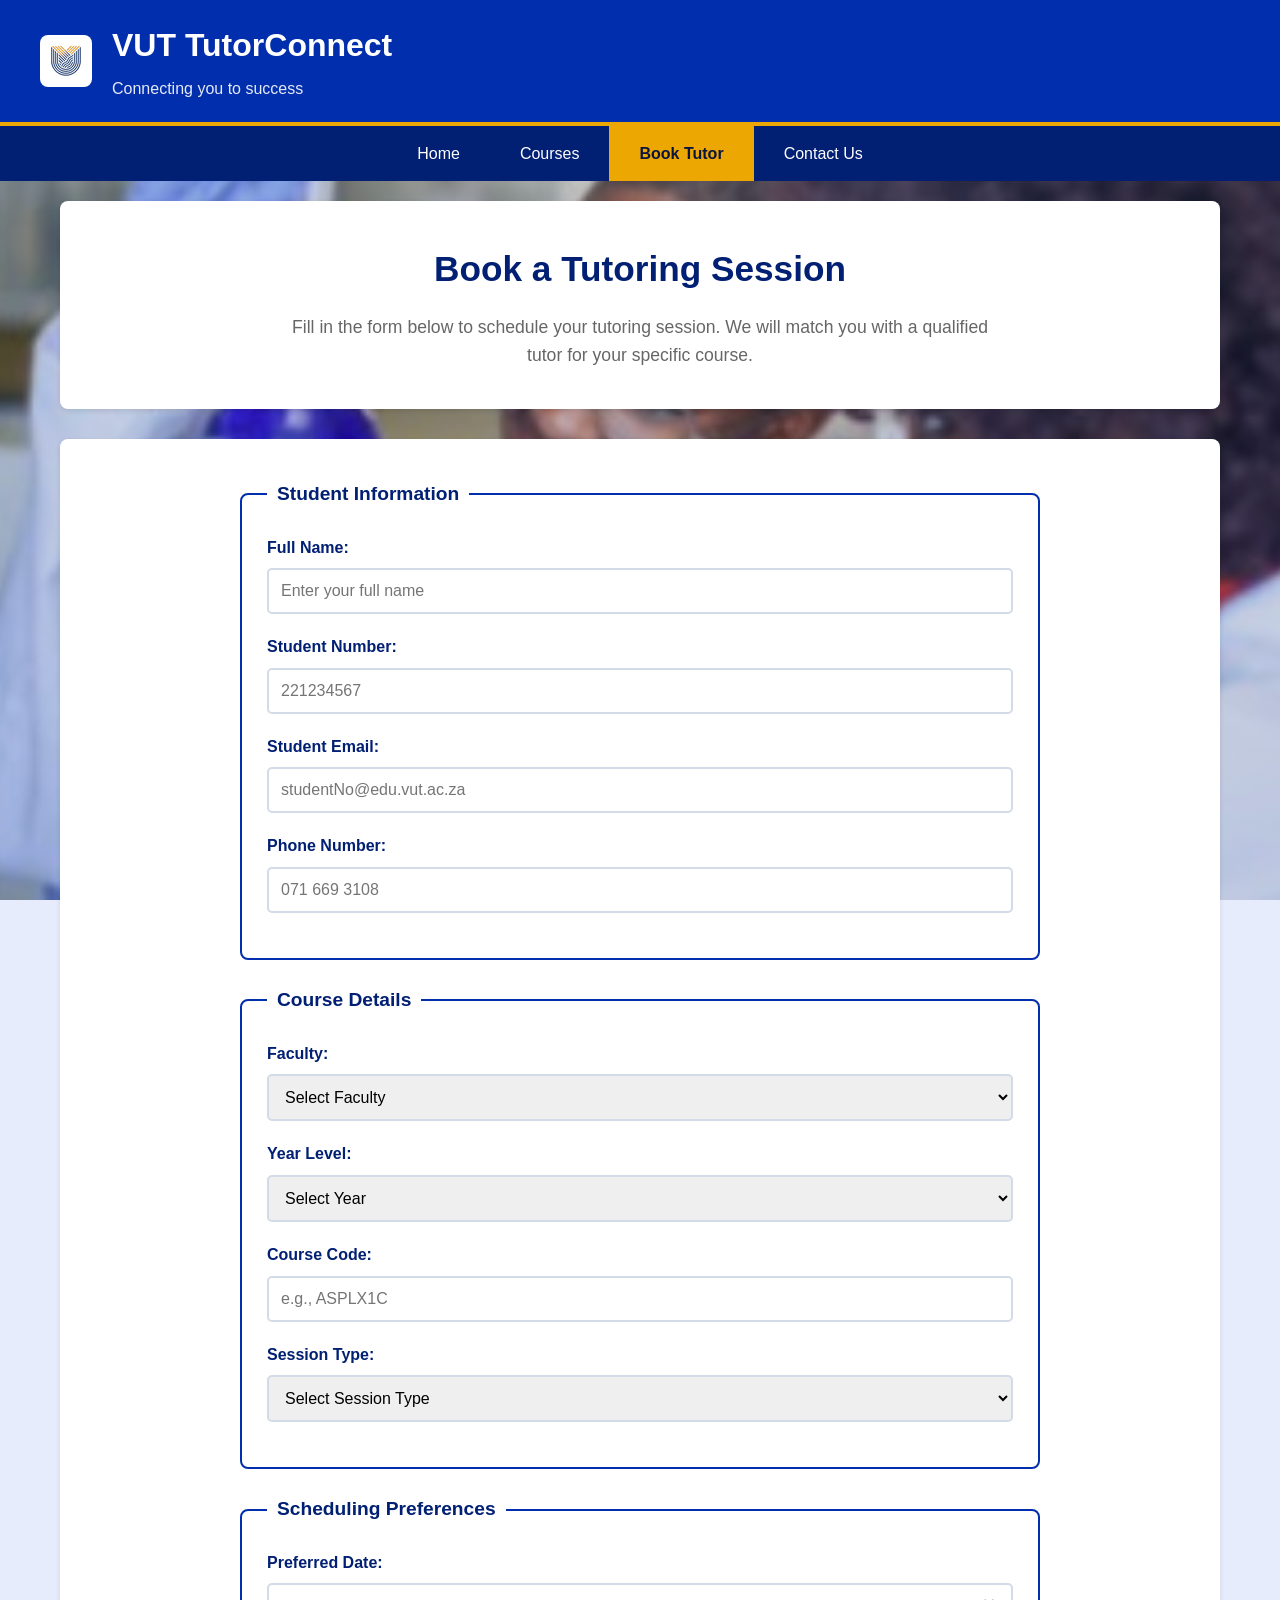
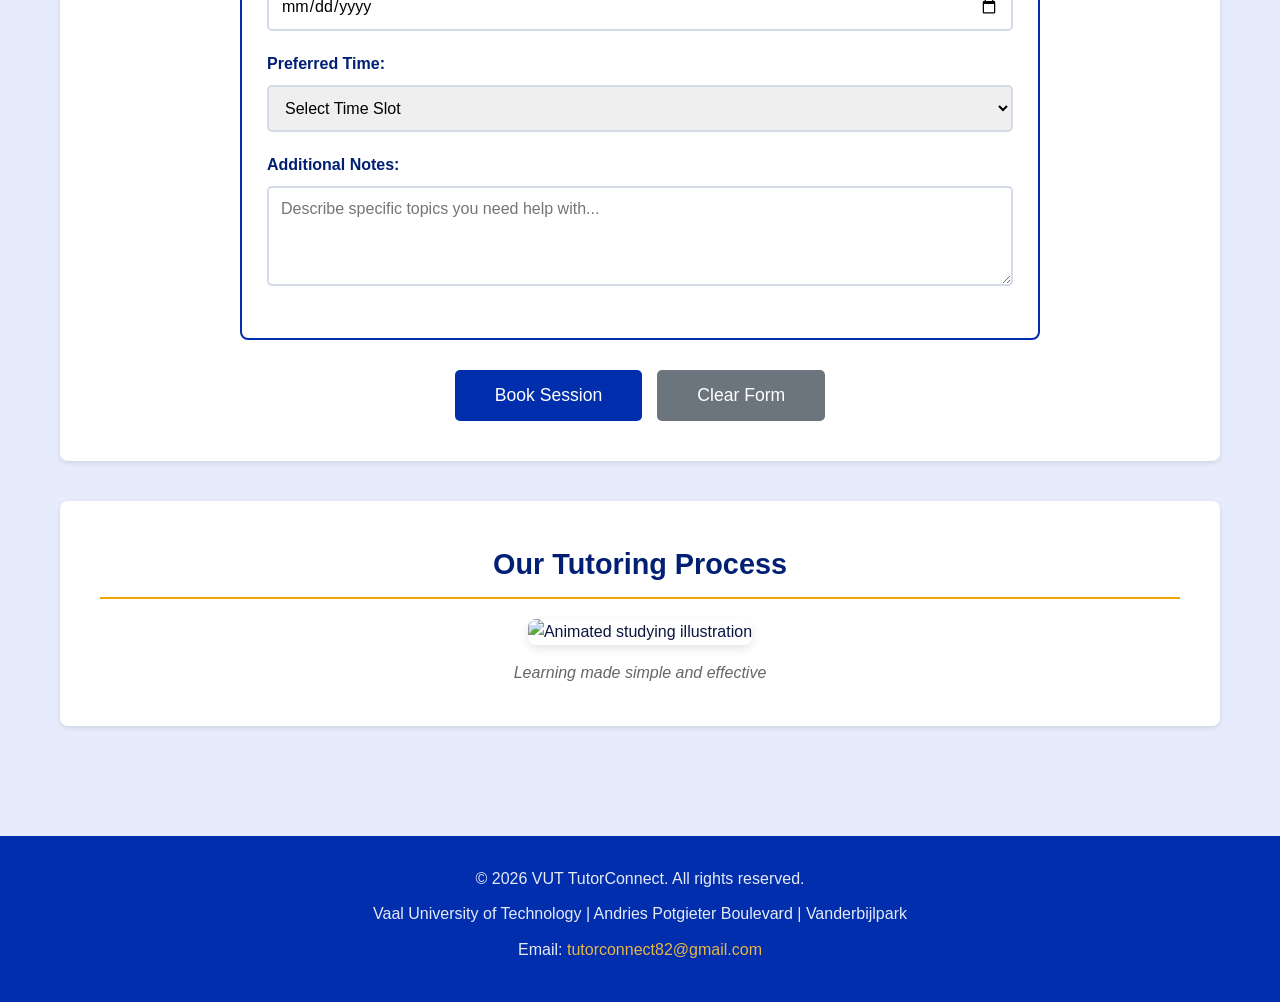
==== booking.html @ bb349d80 "First version of VUT TutorConnect" ====
<!DOCTYPE html>
<html lang="en">
<head>
    <meta charset="UTF-8">
    <meta name="viewport" content="width=device-width, initial-scale=1.0">
    <meta name="description" content="Book a tutoring session at VUT TutorConnect - Easy online booking form for all courses and year levels">
    <meta name="keywords" content="book tutor, VUT tutoring session, academic support booking">
    <meta name="author" content="VUT TutorConnect">
    <title>Book a Tutor - VUT TutorConnect</title>
    <link rel="icon" type="image/png" sizes="32x32" href="images/favicon-32x32.png">
    <link rel="stylesheet" href="styles.css">
</head>
<body>
    <header class="banner">
        <div class="logo-container">
            <a href="index.html" class="logo-link" aria-label="TutorConnect - go to home page">
                <img src="images/favicon-32x32.png" alt="TutorConnect logo" width="32" height="32">
            </a>
            <div class="logo-text">
                <h1>VUT TutorConnect</h1>
                <p>Connecting you to success</p>
            </div>
        </div>
    </header>

    <nav class="main-nav">
        <ul>
            <li><a href="index.html">Home</a></li>
            <li><a href="courses.html">Courses</a></li>
            <li><a href="booking.html" class="active">Book Tutor</a></li>
            <li><a href="contact.html">Contact Us</a></li>
        </ul>
    </nav>

    <main>
        <section class="page-header">
            <h1>Book a Tutoring Session</h1>
            <p>Fill in the form below to schedule your tutoring session. We will match you with a qualified tutor for your specific course.</p>
        </section>

        <section class="form-section">
            <form action="booking.php" method="POST" class="booking-form" id="booking-form">
                <fieldset>
                    <legend>Student Information</legend>

                    <div class="form-group">
                        <label for="student-name">Full Name:</label>
                        <input type="text" id="student-name" name="student-name" required placeholder="Enter your full name">
                    </div>

                    <div class="form-group">
                        <label for="student-number">Student Number:</label>
                        <input type="text" id="student-number" name="student-number" required placeholder="221234567">
                    </div>

                    <div class="form-group">
                        <label for="email">Student Email:</label>
                        <input type="email" id="email" name="email" required placeholder="studentNo@edu.vut.ac.za">
                    </div>

                    <div class="form-group">
                        <label for="phone">Phone Number:</label>
                        <input type="tel" id="phone" name="phone" placeholder="071 669 3108">
                    </div>
                </fieldset>

                <fieldset>
                    <legend>Course Details</legend>

                    <div class="form-group">
                        <label for="faculty">Faculty:</label>
                        <select id="faculty" name="faculty" required>
                            <option value="">Select Faculty</option>
                            <option value="Applied and Computer Sciences">Applied and Computer Sciences</option>
                            <option value="Engineering and Technology">Engineering and Technology</option>
                            <option value="Human Sciences">Human Sciences</option>
                            <option value="Management Sciences">Management Sciences</option>
                        </select>
                    </div>

                    <div class="form-group">
                        <label for="year-level">Year Level:</label>
                        <select id="year-level" name="year-level" required>
                            <option value="">Select Year</option>
                            <option value="1st Year">1st Year</option>
                            <option value="2nd Year">2nd Year</option>
                            <option value="3rd Year">3rd Year</option>
                        </select>
                    </div>

                    <div class="form-group">
                        <label for="course-code">Course Code:</label>
                        <input type="text" id="course-code" name="course-code" required placeholder="e.g., ASPLX1C">
                    </div>

                    <div class="form-group">
                        <label for="session-type">Session Type:</label>
                        <select id="session-type" name="session-type" required>
                            <option value="">Select Session Type</option>
                            <option value="One-on-One Session">One-on-One Session</option>
                            <option value="Group Session (2-5 students)">Group Session (2-5 students)</option>
                            <option value="Exam Review Session">Exam Review Session</option>
                            <option value="Assignment Help">Assignment Help</option>
                        </select>
                    </div>
                </fieldset>

                <fieldset>
                    <legend>Scheduling Preferences</legend>

                    <div class="form-group">
                        <label for="preferred-date">Preferred Date:</label>
                        <input type="date" id="preferred-date" name="preferred-date" required>
                    </div>

                    <div class="form-group">
                        <label for="preferred-time">Preferred Time:</label>
                        <select id="preferred-time" name="preferred-time" required>
                            <option value="">Select Time Slot</option>
                            <option value="08:00">08:00 - 10:00</option>
                            <option value="10:00">10:00 - 12:00</option>
                            <option value="12:00">12:00 - 14:00</option>
                            <option value="14:00">14:00 - 16:00</option>
                            <option value="16:00">16:00 - 18:00</option>
                            <option value="18:00">18:00 - 20:00</option>
                        </select>
                    </div>

                    <div class="form-group">
                        <label for="notes">Additional Notes:</label>
                        <textarea id="notes" name="notes" rows="4" placeholder="Describe specific topics you need help with..."></textarea>
                    </div>
                </fieldset>

                <div class="form-actions">
                    <button type="submit" class="submit-btn">Book Session</button>
                    <button type="reset" class="reset-btn">Clear Form</button>
                </div>
            </form>
        </section>

        <section class="animated-section">
            <h2>Our Tutoring Process</h2>
            <div class="animation-container">
                <img src="https://media.giphy.com/media/3o7abKhOpu0NwenH3O/giphy.gif" alt="Animated studying illustration" class="animated-image">
                <p class="caption">Learning made simple and effective</p>
            </div>
        </section>
    </main>

    <footer>
        <div class="footer-content">
            <p>&copy; 2026 VUT TutorConnect. All rights reserved.</p>
            <p>Vaal University of Technology | Andries Potgieter Boulevard | Vanderbijlpark</p>
            <p>Email: <a href="mailto:tutorconnect82@gmail.com">tutorconnect82@gmail.com</a></p>
        </div>
    </footer>

    <script src="script.js" defer></script>
</body>
</html>
---- styles.css ----
* {
    margin: 0;
    padding: 0;
    box-sizing: border-box;
}

body {
    font-family: 'Aptos', 'Calibri', 'Segoe UI', sans-serif;
    line-height: 1.6;
    color: #0A1640;
    background-color: #E6ECFB;
    background-image: linear-gradient(rgba(1, 31, 115, 0.20), rgba(1, 31, 115, 0.20)), url('images/background_1.jpg');
    background-size: cover;
    background-position: center;
    background-repeat: no-repeat;
    background-attachment: fixed;
}

.banner {
    background-color: #012EAC;
    color: white;
    padding: 20px;
    border-bottom: 4px solid #ECA702;
}

.logo-container {
    display: flex;
    align-items: center;
    max-width: 1200px;
    margin: 0 auto;
}

.logo-link {
    display: flex;
    align-items: center;
    justify-content: center;
    flex-shrink: 0;
    margin-right: 20px;
    padding: 10px;
    background-color: white;
    border-radius: 8px;
    transition: transform 0.2s, box-shadow 0.2s;
}

.logo-link:hover,
.logo-link:focus-visible {
    transform: scale(1.08);
    box-shadow: 0 3px 8px rgba(0,0,0,0.25);
}

.logo-link:focus-visible {
    outline: 3px solid #ECA702;
    outline-offset: 2px;
}

.logo-link img {
    display: block;
}

.logo-text h1 {
    font-size: 2em;
    font-weight: bold;
    margin-bottom: 5px;
}

.logo-text p {
    font-size: 1em;
    opacity: 0.9;
}

.logo-text .site-name {
    font-size: 2em;
    font-weight: bold;
    margin-bottom: 5px;
    opacity: 1;
}

.logo-text .tagline {
    font-size: 1em;
    opacity: 0.95;
}

.main-nav {
    background-color: #011F73;
    padding: 0;
    position: sticky;
    top: 0;
    z-index: 100;
}

.main-nav ul {
    list-style: none;
    display: flex;
    justify-content: center;
    max-width: 1200px;
    margin: 0 auto;
}

.main-nav li {
    margin: 0;
}

.main-nav a {
    display: block;
    color: white;
    text-decoration: none;
    padding: 15px 30px;
    transition: background-color 0.3s;
    font-weight: 500;
}

.main-nav a:hover {
    background-color: #ECA702;
    color: #0A1640;
}

.main-nav a.active {
    background-color: #ECA702;
    color: #0A1640;
    font-weight: bold;
}

main {
    max-width: 1200px;
    margin: 0 auto;
    padding: 20px;
    min-height: 500px;
}

.page-header {
    text-align: center;
    padding: 40px 20px;
    background-color: white;
    margin-bottom: 30px;
    border-radius: 8px;
    box-shadow: 0 2px 5px rgba(0,0,0,0.1);
}

.page-header h1 {
    color: #011F73;
    font-size: 2.2em;
    margin-bottom: 15px;
}

.page-header p {
    color: #666;
    font-size: 1.1em;
    max-width: 700px;
    margin: 0 auto;
}

section {
    margin-bottom: 40px;
}

h2 {
    color: #011F73;
    font-size: 1.8em;
    margin-bottom: 20px;
    border-bottom: 2px solid #ECA702;
    padding-bottom: 10px;
}

.faculties-section {
    background-color: white;
    padding: 40px;
    border-radius: 8px;
    box-shadow: 0 2px 5px rgba(0,0,0,0.1);
}

.faculty-grid {
    display: grid;
    grid-template-columns: repeat(auto-fit, minmax(250px, 1fr));
    gap: 20px;
    margin-top: 20px;
}

.faculty-card {
    background-color: #EEF2FA;
    padding: 25px;
    border-radius: 8px;
    border-left: 4px solid #012EAC;
}

a.faculty-card {
    display: block;
    text-decoration: none;
    color: inherit;
    border-left-width: 6px;
    border-left-style: solid;
    padding: 0;
    overflow: hidden;
    transition: transform 0.2s, box-shadow 0.2s, background-color 0.2s;
}

a.faculty-card:hover,
a.faculty-card:focus-visible {
    transform: translateY(-4px);
    box-shadow: 0 6px 14px rgba(0,0,0,0.15);
}

a.faculty-card:focus-visible {
    outline: 3px solid #0A1640;
    outline-offset: 2px;
}

a.faculty-card img {
    display: block;
    width: 100%;
    height: 150px;
    object-fit: cover;
}

a.faculty-card .faculty-text {
    padding: 20px 25px 25px;
}

a.faculty-applied     { background-color: #FFF3C4; border-left-color: #ECA702; }
a.faculty-engineering { background-color: #E1F2E4; border-left-color: #2E9E4F; }
a.faculty-humanities  { background-color: #FBE0E0; border-left-color: #D32F2F; }
a.faculty-management  { background-color: #DCE6FB; border-left-color: #012EAC; }

a.faculty-applied:hover,     a.faculty-applied:focus-visible     { background-color: #ECA702; }
a.faculty-engineering:hover, a.faculty-engineering:focus-visible { background-color: #2E9E4F; }
a.faculty-humanities:hover,  a.faculty-humanities:focus-visible  { background-color: #D32F2F; }
a.faculty-management:hover,  a.faculty-management:focus-visible  { background-color: #012EAC; }

a.faculty-engineering:hover h4, a.faculty-engineering:hover p,
a.faculty-engineering:focus-visible h4, a.faculty-engineering:focus-visible p,
a.faculty-humanities:hover h4, a.faculty-humanities:hover p,
a.faculty-humanities:focus-visible h4, a.faculty-humanities:focus-visible p,
a.faculty-management:hover h4, a.faculty-management:hover p,
a.faculty-management:focus-visible h4, a.faculty-management:focus-visible p { color: #ffffff; }

a.faculty-applied:hover h4, a.faculty-applied:hover p,
a.faculty-applied:focus-visible h4, a.faculty-applied:focus-visible p { color: #0A1640; }

.faculty-card h4 {
    color: #011F73;
    margin-bottom: 10px;
    font-size: 1.2em;
}

.faculty-card p {
    color: #555;
    font-size: 0.95em;
}

.courses-table-section {
    background-color: white;
    padding: 40px;
    border-radius: 8px;
    box-shadow: 0 2px 5px rgba(0,0,0,0.1);
    overflow-x: auto;
}

.courses-table {
    width: 100%;
    border-collapse: collapse;
    margin-top: 20px;
}

.courses-table th {
    background-color: #012EAC;
    color: white;
    padding: 15px;
    text-align: left;
    font-weight: bold;
}

.courses-table td {
    padding: 12px 15px;
    border-bottom: 1px solid #D3DBE8;
}

.courses-table tr:nth-child(even) {
    background-color: #F3F6FB;
}

.courses-table tr:hover {
    background-color: #E6ECFB;
}

.faculty-cell {
    padding: 0;
    min-width: 190px;
    width: 190px;
    vertical-align: top;
    text-align: center;
    font-weight: 600;
    background-color: #12264D;
    background-size: cover;
    background-position: center;
    background-repeat: no-repeat;
}

.faculty-cell .faculty-label {
    display: block;
    padding: 14px 10px;
    background: rgba(1, 31, 115, 0.88);
    border-bottom: 3px solid #ECA702;
    color: #ffffff;
    font-weight: 700;
    line-height: 1.3;
}

.fc-applied     { background-image: url('images/applied.png');     background-position: 65% center; }
.fc-engineering { background-image: url('images/engeneering.png'); background-position: 30% center; }
.fc-humanities  { background-image: url('images/humanities.png');  background-position: 40% center; }
.fc-management  { background-image: url('images/management.png');  background-position: 55% center; }

.form-section {
    background-color: white;
    padding: 40px;
    border-radius: 8px;
    box-shadow: 0 2px 5px rgba(0,0,0,0.1);
}

.booking-form, .contact-form {
    max-width: 800px;
    margin: 0 auto;
}

fieldset {
    border: 2px solid #012EAC;
    border-radius: 8px;
    padding: 25px;
    margin-bottom: 25px;
}

legend {
    color: #011F73;
    font-weight: bold;
    font-size: 1.2em;
    padding: 0 10px;
}

.form-group {
    margin-bottom: 20px;
}

.form-group label {
    display: block;
    margin-bottom: 8px;
    color: #011F73;
    font-weight: 600;
}

.form-group input,
.form-group select,
.form-group textarea {
    width: 100%;
    padding: 12px;
    border: 2px solid #D3DBE8;
    border-radius: 5px;
    font-family: 'Aptos', 'Calibri', sans-serif;
    font-size: 1em;
    transition: border-color 0.3s;
}

.form-group input:focus,
.form-group select:focus,
.form-group textarea:focus {
    border-color: #012EAC;
    outline: none;
}

.form-actions {
    display: flex;
    gap: 15px;
    justify-content: center;
    margin-top: 30px;
}

.submit-btn, .reset-btn {
    padding: 15px 40px;
    border: none;
    border-radius: 5px;
    font-size: 1.1em;
    cursor: pointer;
    transition: background-color 0.3s;
    font-family: 'Aptos', 'Calibri', sans-serif;
}

.submit-btn {
    background-color: #012EAC;
    color: white;
}

.submit-btn:hover {
    background-color: #011F73;
}

.reset-btn {
    background-color: #6c757d;
    color: white;
}

.reset-btn:hover {
    background-color: #5a6268;
}

.contact-section {
    display: grid;
    grid-template-columns: 1fr 1fr;
    gap: 40px;
    background-color: white;
    padding: 40px;
    border-radius: 8px;
    box-shadow: 0 2px 5px rgba(0,0,0,0.1);
}

.contact-info h2, .contact-form-container h2 {
    margin-bottom: 25px;
}

.contact-details {
    display: flex;
    flex-direction: column;
    gap: 25px;
}

.contact-item h3 {
    color: #011F73;
    margin-bottom: 8px;
    font-size: 1.1em;
}

.contact-item p {
    color: #555;
    line-height: 1.6;
}

.contact-item a {
    color: #011F73;
    text-decoration: none;
    font-weight: 600;
}

.contact-item a:hover {
    color: #8A6500;
}

.animated-section {
    text-align: center;
    padding: 40px;
    background-color: white;
    border-radius: 8px;
    box-shadow: 0 2px 5px rgba(0,0,0,0.1);
}

.animation-container {
    margin-top: 20px;
}

.animated-image {
    max-width: 100%;
    height: auto;
    border-radius: 8px;
    box-shadow: 0 4px 10px rgba(0,0,0,0.1);
}

.caption {
    margin-top: 15px;
    color: #666;
    font-style: italic;
}

.external-link-section, .external-resources {
    background-color: #E6ECFB;
    padding: 30px;
    border-radius: 8px;
    text-align: center;
}

.external-link {
    display: inline-block;
    margin-top: 15px;
    background-color: #012EAC;
    color: white;
    padding: 12px 30px;
    text-decoration: none;
    border-radius: 5px;
    font-weight: 600;
    transition: background-color 0.3s;
}

.external-link:hover {
    background-color: #ECA702;
    color: #0A1640;
}

.alert {
    max-width: 1200px;
    margin: 0 auto 20px;
    padding: 15px 20px;
    border-radius: 8px;
    font-weight: 600;
    text-align: center;
}

.alert-success {
    background-color: #d4edda;
    color: #155724;
    border: 1px solid #c3e6cb;
}

.alert-error {
    background-color: #f8d7da;
    color: #721c24;
    border: 1px solid #f5c6cb;
}

footer {
    background-color: #012EAC;
    color: white;
    padding: 30px 20px;
    margin-top: 50px;
}

.footer-content {
    max-width: 1200px;
    margin: 0 auto;
    text-align: center;
}

.footer-content p {
    margin-bottom: 10px;
    opacity: 0.9;
}

.footer-content a {
    color: #FFC53D;
    text-decoration: none;
}

.footer-content a:hover {
    text-decoration: underline;
}

@media (max-width: 768px) {
    .logo-container {
        flex-direction: column;
        text-align: center;
    }

    .logo-link {
        margin-right: 0;
        margin-bottom: 15px;
    }

    .main-nav ul {
        flex-direction: column;
    }

    .main-nav a {
        text-align: center;
        border-bottom: 1px solid rgba(255,255,255,0.1);
    }

    .features {
        flex-direction: column;
    }

    .contact-section {
        grid-template-columns: 1fr;
    }

    .courses-table {
        font-size: 0.9em;
    }

    .form-actions {
        flex-direction: column;
    }

    .submit-btn, .reset-btn {
        width: 100%;
    }
}

.code-note {
    margin-top: 15px;
    color: #012EAC;
    font-size: 0.95em;
}
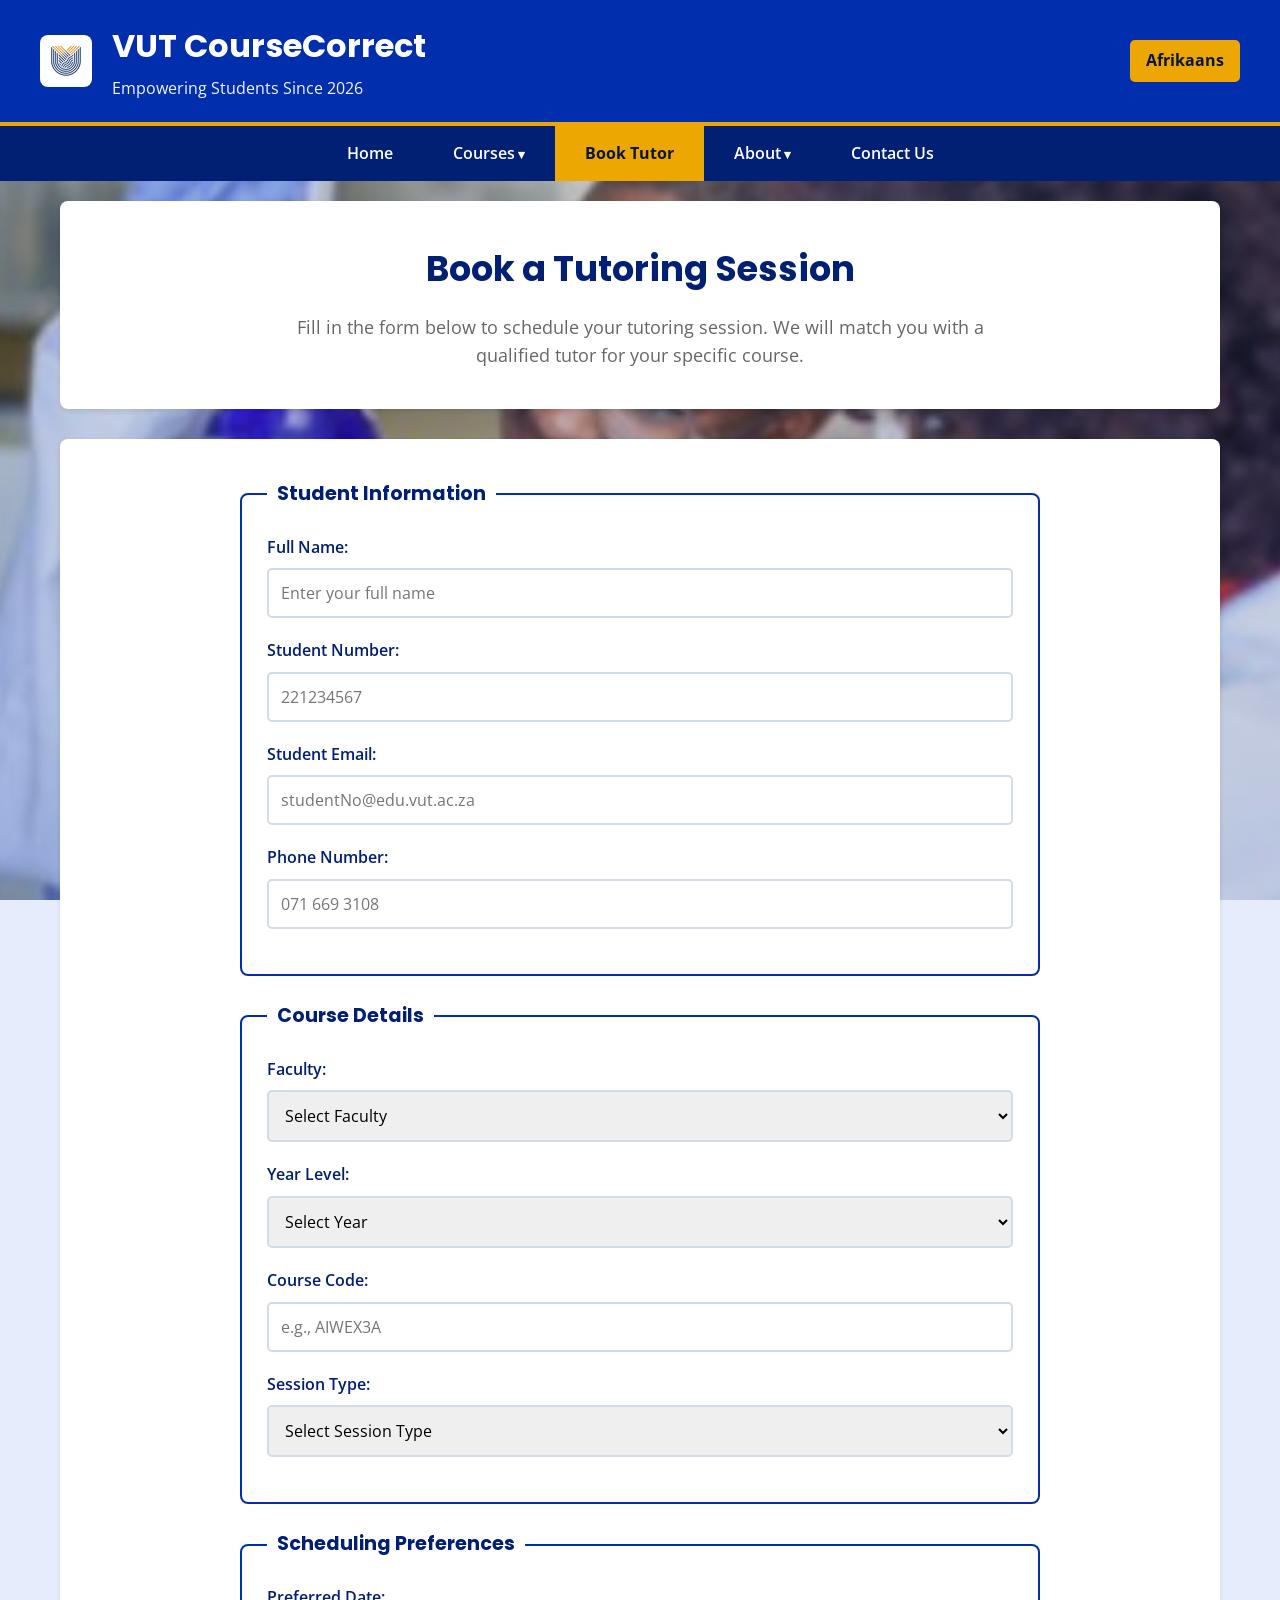
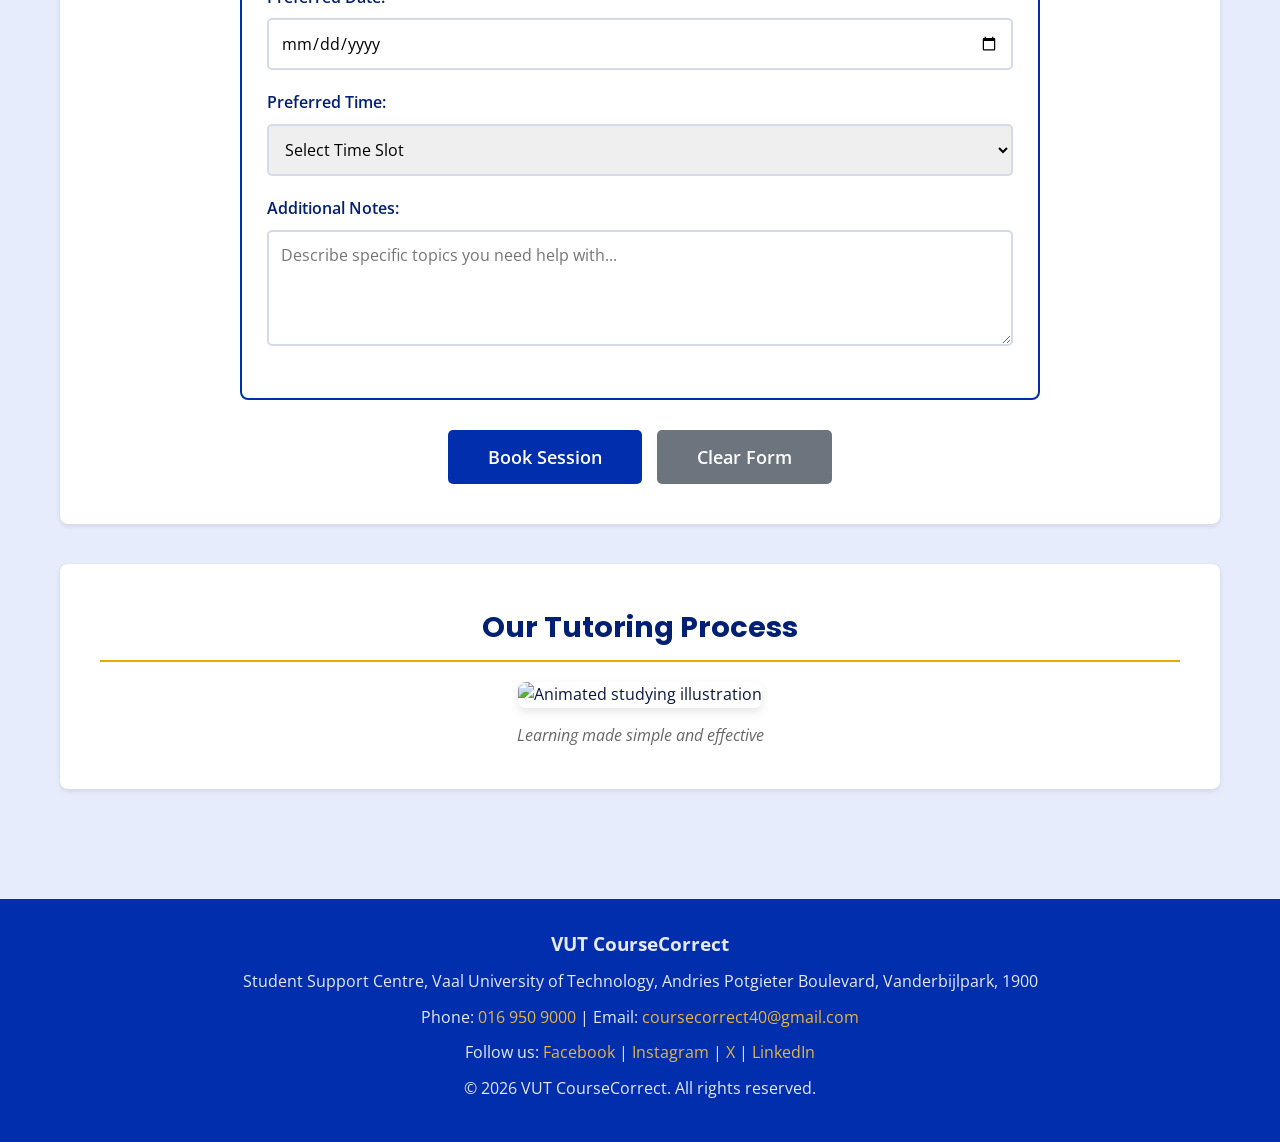
==== commit 2aef1dc3: "Initial commit: VUT CourseCorrect website" ====
--- a/booking.html
+++ b/booking.html
@@ -3,36 +3,51 @@
 <head>
     <meta charset="UTF-8">
     <meta name="viewport" content="width=device-width, initial-scale=1.0">
-    <meta name="description" content="Book a tutoring session at VUT TutorConnect - Easy online booking form for all courses and year levels">
-    <meta name="keywords" content="book tutor, VUT tutoring session, academic support booking">
-    <meta name="author" content="VUT TutorConnect">
-    <title>Book a Tutor - VUT TutorConnect</title>
+    <meta name="description" content="Book a tutoring session at VUT CourseCorrect - Easy online booking form for all courses and year levels">
+    <meta name="keywords" content="VUT tutoring, Vaal University of Technology, student tutoring, academic support, VUT courses">
+    <meta name="author" content="VUT CourseCorrect">
+    <title>Book a Tutor - VUT CourseCorrect</title>
     <link rel="icon" type="image/png" sizes="32x32" href="images/favicon-32x32.png">
+    <link rel="apple-touch-icon" href="images/favicon-32x32.png">
+    <link rel="preconnect" href="https://fonts.googleapis.com">
+    <link rel="preconnect" href="https://fonts.gstatic.com" crossorigin>
+    <link rel="stylesheet" href="https://fonts.googleapis.com/css2?family=Open+Sans:wght@400;600;700&amp;family=Poppins:wght@600;700&amp;display=swap">
     <link rel="stylesheet" href="styles.css">
 </head>
 <body>
+    <a class="skip-link" href="#main-content">Skip to main content</a>
     <header class="banner">
         <div class="logo-container">
-            <a href="index.html" class="logo-link" aria-label="TutorConnect - go to home page">
-                <img src="images/favicon-32x32.png" alt="TutorConnect logo" width="32" height="32">
+            <a href="index.html" class="logo-link" aria-label="CourseCorrect - go to home page">
+                <img src="images/favicon-32x32.png" alt="CourseCorrect logo" width="32" height="32">
             </a>
             <div class="logo-text">
-                <h1>VUT TutorConnect</h1>
-                <p>Connecting you to success</p>
+                <p class="site-name">VUT CourseCorrect</p>
+                <p class="tagline">Empowering Students Since 2026</p>
             </div>
+            <a class="lang-switch" href="af/booking.html" hreflang="af" lang="af">Afrikaans</a>
         </div>
     </header>
 
-    <nav class="main-nav">
+    <nav class="main-nav" aria-label="Main">
         <ul>
             <li><a href="index.html">Home</a></li>
-            <li><a href="courses.html">Courses</a></li>
+            <li class="has-dropdown"><a href="courses.html">Courses</a>
+                <ul class="dropdown"><li><a href="courses.html#applied">Applied and Computer Sciences</a></li><li><a href="courses.html#engineering">Engineering and Technology</a></li><li><a href="courses.html#humanities">Humanities</a></li><li><a href="courses.html#management">Management Sciences</a></li></ul>
+            </li>
             <li><a href="booking.html" class="active">Book Tutor</a></li>
+            <li class="has-dropdown"><a href="about.html">About</a>
+                <ul class="dropdown">
+                    <li><a href="about.html">About Us</a></li>
+                    <li><a href="styleguide.html">Style Guide</a></li>
+                    <li><a href="sitemap.html">Sitemap</a></li>
+                </ul>
+            </li>
             <li><a href="contact.html">Contact Us</a></li>
         </ul>
     </nav>
 
-    <main>
+    <main id="main-content">
         <section class="page-header">
             <h1>Book a Tutoring Session</h1>
             <p>Fill in the form below to schedule your tutoring session. We will match you with a qualified tutor for your specific course.</p>
@@ -40,44 +55,36 @@
 
         <section class="form-section">
             <form action="booking.php" method="POST" class="booking-form" id="booking-form">
+                <input type="hidden" name="lang" value="en">
                 <fieldset>
                     <legend>Student Information</legend>
-
                     <div class="form-group">
                         <label for="student-name">Full Name:</label>
-                        <input type="text" id="student-name" name="student-name" required placeholder="Enter your full name">
+                        <input type="text" id="student-name" name="student-name" required autocomplete="name" placeholder="Enter your full name">
                     </div>
-
                     <div class="form-group">
                         <label for="student-number">Student Number:</label>
-                        <input type="text" id="student-number" name="student-number" required placeholder="221234567">
+                        <input type="text" id="student-number" name="student-number" required inputmode="numeric" placeholder="221234567">
                     </div>
-
                     <div class="form-group">
                         <label for="email">Student Email:</label>
-                        <input type="email" id="email" name="email" required placeholder="studentNo@edu.vut.ac.za">
+                        <input type="email" id="email" name="email" required autocomplete="email" placeholder="studentNo@edu.vut.ac.za">
                     </div>
-
                     <div class="form-group">
                         <label for="phone">Phone Number:</label>
-                        <input type="tel" id="phone" name="phone" placeholder="071 669 3108">
+                        <input type="tel" id="phone" name="phone" autocomplete="tel" placeholder="071 669 3108">
                     </div>
                 </fieldset>
 
                 <fieldset>
                     <legend>Course Details</legend>
-
                     <div class="form-group">
                         <label for="faculty">Faculty:</label>
                         <select id="faculty" name="faculty" required>
                             <option value="">Select Faculty</option>
-                            <option value="Applied and Computer Sciences">Applied and Computer Sciences</option>
-                            <option value="Engineering and Technology">Engineering and Technology</option>
-                            <option value="Human Sciences">Human Sciences</option>
-                            <option value="Management Sciences">Management Sciences</option>
+                            <option value="Applied and Computer Sciences">Applied and Computer Sciences</option><option value="Engineering and Technology">Engineering and Technology</option><option value="Humanities">Humanities</option><option value="Management Sciences">Management Sciences</option>
                         </select>
                     </div>
-
                     <div class="form-group">
                         <label for="year-level">Year Level:</label>
                         <select id="year-level" name="year-level" required>
@@ -87,12 +94,10 @@
                             <option value="3rd Year">3rd Year</option>
                         </select>
                     </div>
-
                     <div class="form-group">
                         <label for="course-code">Course Code:</label>
-                        <input type="text" id="course-code" name="course-code" required placeholder="e.g., ASPLX1C">
+                        <input type="text" id="course-code" name="course-code" required placeholder="e.g., AIWEX3A">
                     </div>
-
                     <div class="form-group">
                         <label for="session-type">Session Type:</label>
                         <select id="session-type" name="session-type" required>
@@ -107,12 +112,10 @@
 
                 <fieldset>
                     <legend>Scheduling Preferences</legend>
-
                     <div class="form-group">
                         <label for="preferred-date">Preferred Date:</label>
                         <input type="date" id="preferred-date" name="preferred-date" required>
                     </div>
-
                     <div class="form-group">
                         <label for="preferred-time">Preferred Time:</label>
                         <select id="preferred-time" name="preferred-time" required>
@@ -125,7 +128,6 @@
                             <option value="18:00">18:00 - 20:00</option>
                         </select>
                     </div>
-
                     <div class="form-group">
                         <label for="notes">Additional Notes:</label>
                         <textarea id="notes" name="notes" rows="4" placeholder="Describe specific topics you need help with..."></textarea>
@@ -142,7 +144,7 @@
         <section class="animated-section">
             <h2>Our Tutoring Process</h2>
             <div class="animation-container">
-                <img src="https://media.giphy.com/media/3o7abKhOpu0NwenH3O/giphy.gif" alt="Animated studying illustration" class="animated-image">
+                <img src="https://media.giphy.com/media/3o7abKhOpu0NwenH3O/giphy.gif" alt="Animated studying illustration" class="animated-image" loading="lazy">
                 <p class="caption">Learning made simple and effective</p>
             </div>
         </section>
@@ -150,9 +152,18 @@
 
     <footer>
         <div class="footer-content">
-            <p>&copy; 2026 VUT TutorConnect. All rights reserved.</p>
-            <p>Vaal University of Technology | Andries Potgieter Boulevard | Vanderbijlpark</p>
-            <p>Email: <a href="mailto:tutorconnect82@gmail.com">tutorconnect82@gmail.com</a></p>
+            <p class="footer-name"><strong>VUT CourseCorrect</strong></p>
+            <address>
+                <p>Student Support Centre, Vaal University of Technology, Andries Potgieter Boulevard, Vanderbijlpark, 1900</p>
+                <p>Phone: <a href="tel:+27169509000">016 950 9000</a> | Email: <a href="mailto:coursecorrect40@gmail.com">coursecorrect40@gmail.com</a></p>
+            </address>
+            <p class="footer-social">Follow us:
+                <a href="https://www.facebook.com/" target="_blank" rel="noopener">Facebook</a> |
+                <a href="https://www.instagram.com/" target="_blank" rel="noopener">Instagram</a> |
+                <a href="https://x.com/" target="_blank" rel="noopener">X</a> |
+                <a href="https://www.linkedin.com/" target="_blank" rel="noopener">LinkedIn</a>
+            </p>
+            <p>&copy; 2026 VUT CourseCorrect. All rights reserved.</p>
         </div>
     </footer>
 
--- a/styles.css
+++ b/styles.css
@@ -5,11 +5,11 @@
 }
 
 body {
-    font-family: 'Aptos', 'Calibri', 'Segoe UI', sans-serif;
+    font-family: 'Open Sans', 'Segoe UI', Calibri, sans-serif;
     line-height: 1.6;
     color: #0A1640;
     background-color: #E6ECFB;
-    background-image: linear-gradient(rgba(1, 31, 115, 0.20), rgba(1, 31, 115, 0.20)), url('images/background_1.jpg');
+    background-image: linear-gradient(rgba(1, 31, 115, 0.20), rgba(1, 31, 115, 0.20)), url('images/background-1.jpg');
     background-size: cover;
     background-position: center;
     background-repeat: no-repeat;
@@ -305,7 +305,7 @@
 }
 
 .fc-applied     { background-image: url('images/applied.png');     background-position: 65% center; }
-.fc-engineering { background-image: url('images/engeneering.png'); background-position: 30% center; }
+.fc-engineering { background-image: url('images/engineering.png'); background-position: 30% center; }
 .fc-humanities  { background-image: url('images/humanities.png');  background-position: 40% center; }
 .fc-management  { background-image: url('images/management.png');  background-position: 55% center; }
 
@@ -353,7 +353,7 @@
     padding: 12px;
     border: 2px solid #D3DBE8;
     border-radius: 5px;
-    font-family: 'Aptos', 'Calibri', sans-serif;
+    font-family: 'Open Sans', 'Segoe UI', Calibri, sans-serif;
     font-size: 1em;
     transition: border-color 0.3s;
 }
@@ -379,7 +379,7 @@
     font-size: 1.1em;
     cursor: pointer;
     transition: background-color 0.3s;
-    font-family: 'Aptos', 'Calibri', sans-serif;
+    font-family: 'Open Sans', 'Segoe UI', Calibri, sans-serif;
 }
 
 .submit-btn {
@@ -579,8 +579,89 @@
     }
 }
 
-.code-note {
-    margin-top: 15px;
-    color: #012EAC;
-    font-size: 0.95em;
-}
+h1, h2, h3, h4, legend { font-family: 'Poppins', 'Segoe UI', Calibri, sans-serif; }
+.logo-text .site-name { font-family: 'Poppins', 'Segoe UI', sans-serif; }
+.main-nav a, .cta-button, .submit-btn, .reset-btn, .external-link { font-weight: 600; }
+
+.visually-hidden { position: absolute; width: 1px; height: 1px; overflow: hidden; clip: rect(0 0 0 0); white-space: nowrap; }
+.skip-link { position: absolute; left: -999px; top: 0; background: #ECA702; color: #0A1640; padding: 10px 16px; z-index: 200; font-weight: 700; }
+.skip-link:focus { left: 10px; top: 10px; }
+a:focus-visible, button:focus-visible { outline: 3px solid #ECA702; outline-offset: 2px; }
+
+.lang-switch { margin-left: auto; background: #ECA702; color: #0A1640; padding: 8px 16px; border-radius: 5px; text-decoration: none; font-weight: 700; }
+.lang-switch:hover, .lang-switch:focus-visible { background: #FFC53D; }
+
+.main-nav li { position: relative; }
+.main-nav .has-dropdown > a::after { content: " \25BE"; font-size: 0.8em; }
+.main-nav .dropdown { display: none; position: absolute; top: 100%; left: 0; min-width: 260px; flex-direction: column; justify-content: flex-start; background: #011F73; border-top: 3px solid #ECA702; box-shadow: 0 6px 14px rgba(0,0,0,0.25); z-index: 150; margin: 0; max-width: none; }
+.main-nav .dropdown a { padding: 12px 20px; white-space: nowrap; }
+.main-nav .has-dropdown:hover > .dropdown,
+.main-nav .has-dropdown:focus-within > .dropdown { display: flex; }
+
+.hero-section { display: grid; grid-template-columns: 1.1fr 1fr; align-items: center; gap: 30px; background-color: #012EAC; color: #fff; padding: 50px 40px; border-radius: 8px; margin-bottom: 30px; }
+.hero-section h1 { font-size: 2.5em; margin-bottom: 20px; line-height: 1.2; }
+.hero-section p { font-size: 1.15em; margin-bottom: 30px; }
+.hero-image img { display: block; width: 100%; height: 340px; object-fit: cover; border-radius: 8px; border: 4px solid #ECA702; }
+.highlight { background: #FFC53D; color: #0A1640; padding: 0 6px; border-radius: 4px; font-weight: 700; }
+.cta-button { display: inline-block; background-color: #ECA702; color: #0A1640; padding: 15px 30px; text-decoration: none; border-radius: 5px; font-size: 1.1em; transition: background-color 0.3s; }
+.cta-button:hover { background-color: #C78C00; }
+.features { display: flex; justify-content: space-around; flex-wrap: wrap; padding: 10px 0 30px; }
+.feature-box { flex: 1; min-width: 250px; margin: 10px; padding: 30px; background-color: #E6ECFB; border-radius: 8px; text-align: center; }
+.feature-box h3 { color: #011F73; margin-bottom: 15px; }
+
+.two-col { display: grid; grid-template-columns: 1fr 1fr; gap: 30px; }
+.info-card, .content-card { background: #fff; padding: 30px 40px; border-radius: 8px; box-shadow: 0 2px 5px rgba(0,0,0,0.1); }
+.content-card p { margin-bottom: 12px; }
+.steps-list { padding-left: 24px; }
+.steps-list li, .check-list li { margin-bottom: 12px; }
+.check-list { list-style: none; }
+.check-list li { padding-left: 28px; position: relative; }
+.check-list li::before { content: "\2713"; position: absolute; left: 0; color: #2E9E4F; font-weight: 700; }
+.label { font-weight: 700; color: #011F73; }
+.faq-list dt { font-weight: 700; color: #011F73; margin-top: 14px; }
+.faq-list dd { margin: 4px 0 0 0; padding-left: 14px; border-left: 3px solid #ECA702; }
+.cta-band { background: #012EAC; color: #fff; text-align: center; padding: 35px 20px; border-radius: 8px; }
+.cta-band h2 { color: #fff; border-bottom-color: #ECA702; display: inline-block; }
+.cta-band .cta-button { display: block; width: fit-content; margin: 10px auto 0; }
+.video-section { background: #fff; padding: 30px 40px; border-radius: 8px; box-shadow: 0 2px 5px rgba(0,0,0,0.1); text-align: center; }
+.video-wrapper { position: relative; width: 100%; max-width: 720px; margin: 20px auto 0; aspect-ratio: 16 / 9; }
+.video-wrapper iframe { position: absolute; inset: 0; width: 100%; height: 100%; border: 0; border-radius: 8px; }
+.resource-list { list-style: none; text-align: left; max-width: 800px; margin: 15px auto 0; }
+.resource-list li { padding: 8px 0; border-bottom: 1px solid #C9D3EC; }
+.resource-list a { color: #011F73; font-weight: 700; }
+.resource-list a:hover { color: #8A6500; }
+.res-desc { color: #444; }
+.swatch { display: inline-block; min-width: 60px; text-align: center; padding: 8px; border-radius: 6px; font-weight: 700; border: 1px solid #0A1640; }
+code { background: #E6ECFB; padding: 1px 6px; border-radius: 4px; }
+.footer-content address { font-style: normal; }
+.footer-name { font-size: 1.2em; }
+.courses-table caption { text-align: left; }
+.faculty-card h3 { color: #011F73; margin-bottom: 10px; font-size: 1.2em; }
+a.faculty-engineering:hover h3, a.faculty-humanities:hover h3, a.faculty-management:hover h3,
+a.faculty-engineering:focus-visible h3, a.faculty-humanities:focus-visible h3, a.faculty-management:focus-visible h3 { color: #fff; }
+a.faculty-applied:hover h3, a.faculty-applied:focus-visible h3 { color: #0A1640; }
+tr[id] { scroll-margin-top: 70px; }
+
+@media (max-width: 1024px) {
+    .hero-section { grid-template-columns: 1fr; text-align: center; }
+    .hero-image img { height: 260px; }
+}
+@media (max-width: 768px) {
+    .lang-switch { margin: 15px 0 0; }
+    .two-col { grid-template-columns: 1fr; }
+    .main-nav .has-dropdown > a::after { content: ""; }
+    .main-nav .dropdown { display: flex; position: static; box-shadow: none; border-top: 0; background: #01175a; min-width: 0; }
+    .main-nav .dropdown a { padding-left: 40px; font-size: 0.95em; white-space: normal; }
+    .hero-section { padding: 30px 20px; }
+    .hero-section h1 { font-size: 2em; }
+    .info-card, .content-card, .video-section, .courses-table-section, .faculties-section, .form-section, .contact-section { padding: 25px 20px; }
+    .main-nav { position: static; }
+}
+@media (max-width: 480px) {
+    main { padding: 12px; }
+    .page-header h1 { font-size: 1.7em; }
+    h2 { font-size: 1.4em; }
+    .hero-section h1 { font-size: 1.7em; }
+    .cta-button { width: 100%; text-align: center; }
+    fieldset { padding: 15px; }
+}
